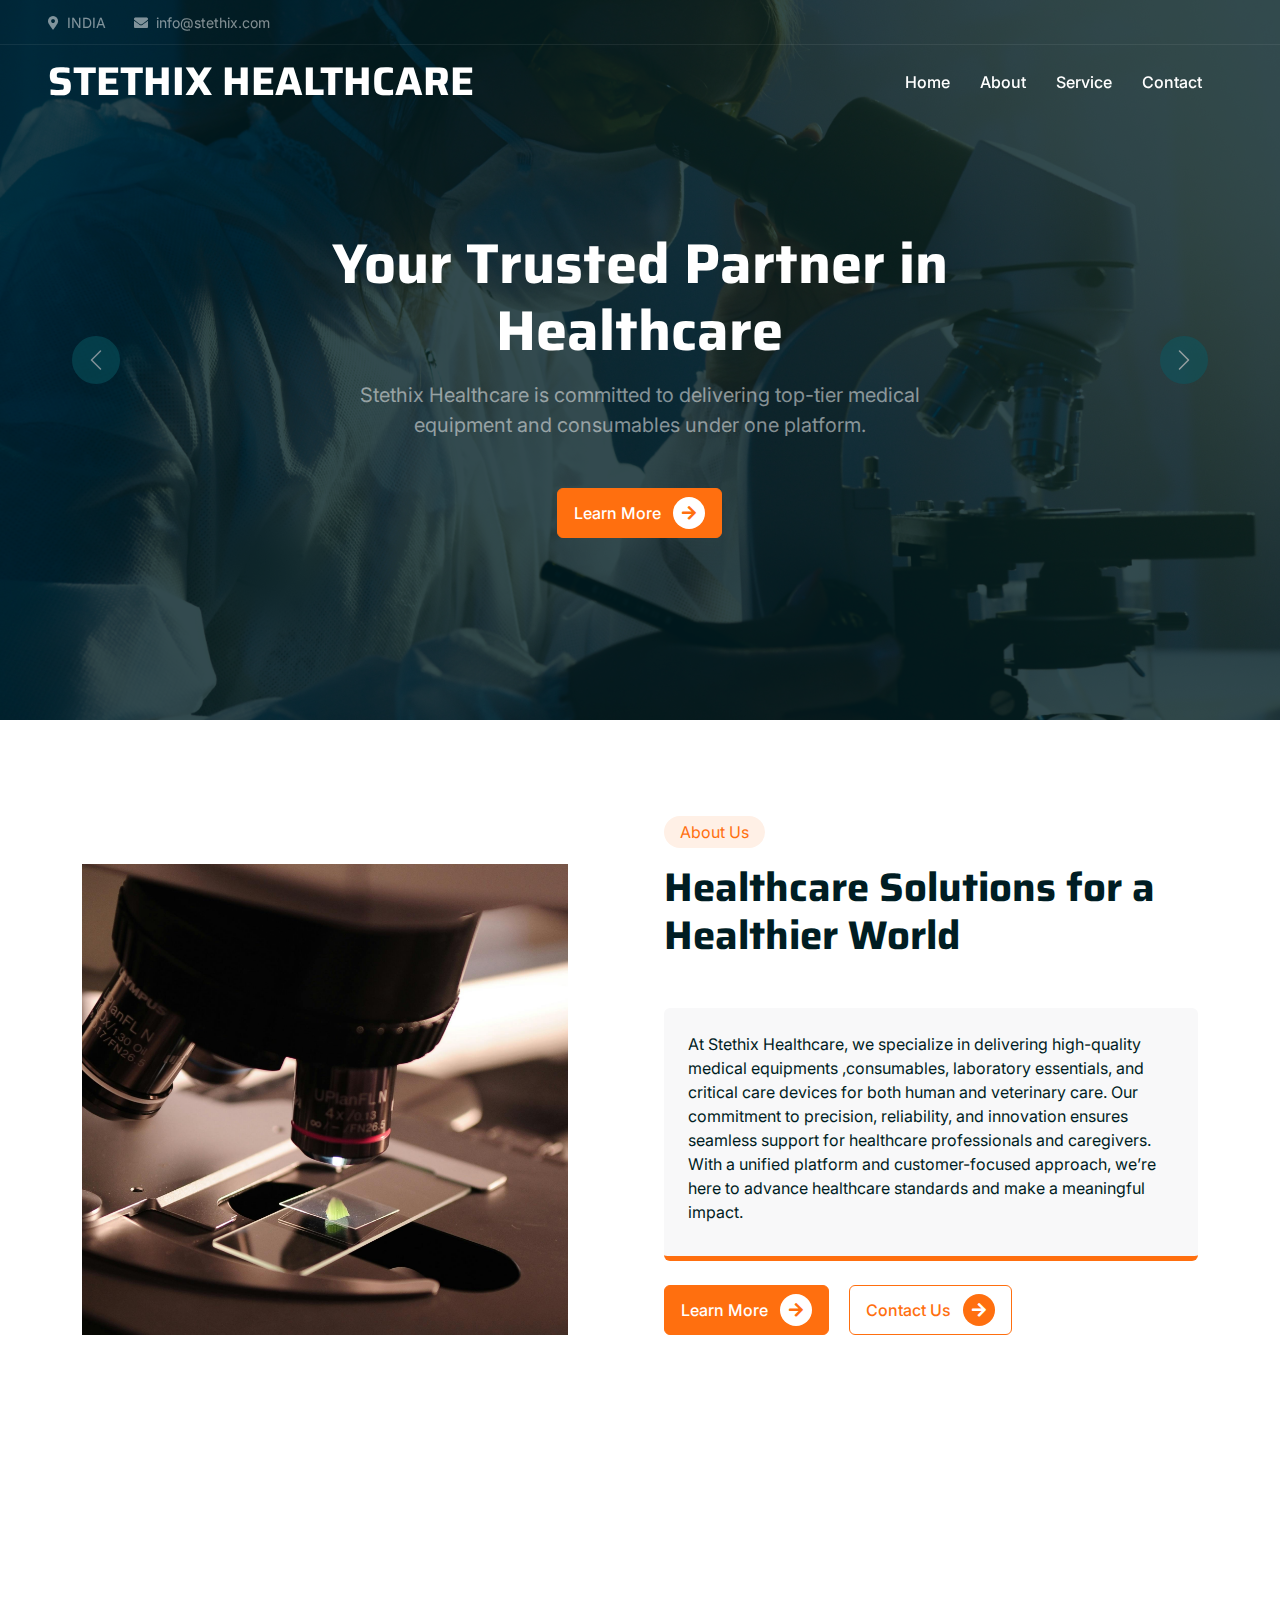
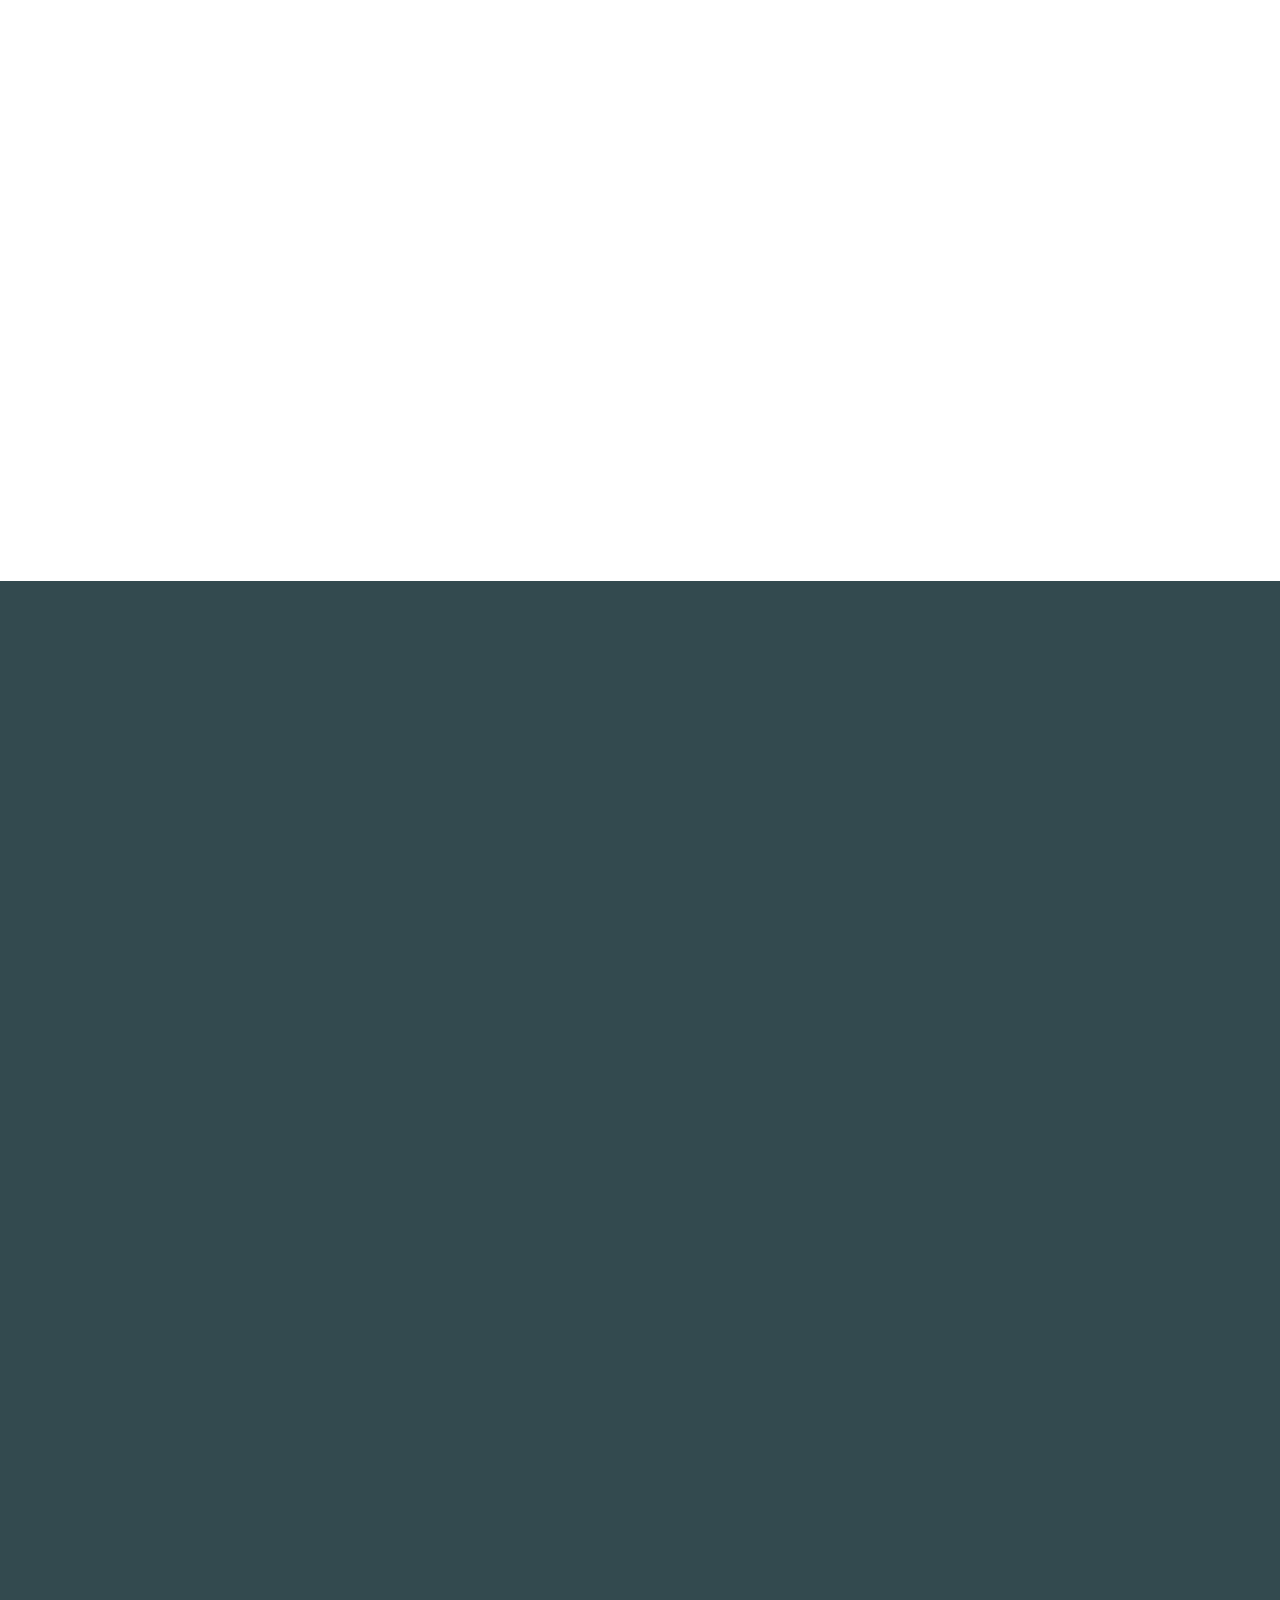
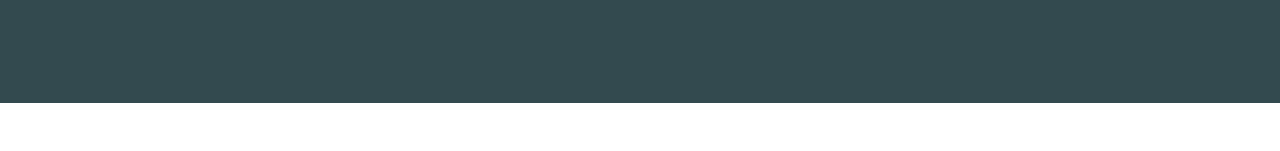
==== index.html @ cfde2481 "Update index.html" ====
<!DOCTYPE html>
<html lang="en">

<head>
    <meta charset="utf-8">
    <title>STETHIX HEALTHCARE | INDIA | HOME</title>
    <meta content="width=device-width, initial-scale=1.0" name="viewport">
    <meta content="Medical equipment supplier India, Healthcare consumables, Critical care devices supplier, Laboratory products distributor, Hospital consumables provider, PPE kits wholesale supplier, Disposable medical products, Blood collection tubes supplier, IV sets and oxygen masks, Veterinary critical care solutions, Medical equipment sales and services, Healthcare supplies online store, Laboratory essentials for hospitals, High-quality medical consumables, Affordable healthcare equipment, Trusted healthcare supplier India, One-stop medical supply shop, Advanced healthcare solutions, Reliable medical product supplier, Stethix Healthcare products, stethix healthcare, stethix, kerala medical equipments" name="keywords">
  <meta content="Stethix Healthcare is your trusted partner for high-quality medical equipment, healthcare consumables, critical care devices, and laboratory essentials. We provide reliable solutions for hospitals, clinics, and veterinary care, ensuring excellence and affordability in healthcare supplies." name="description">

<!-- Google tag (gtag.js) -->
<script async src="https://www.googletagmanager.com/gtag/js?id=G-5CHFH58EYH"></script>
<script>
  window.dataLayer = window.dataLayer || [];
  function gtag(){dataLayer.push(arguments);}
  gtag('js', new Date());

  gtag('config', 'G-5CHFH58EYH');
</script>
    <!-- Favicon -->
    <link href="img/favicon.ico" rel="icon">

    <!-- Google Web Fonts -->
    <link rel="preconnect" href="https://fonts.googleapis.com">
    <link rel="preconnect" href="https://fonts.gstatic.com" crossorigin>
    <link href="https://fonts.googleapis.com/css2?family=Inter:wght@400;500;600&family=Saira:wght@500;600;700&display=swap" rel="stylesheet"> 

    <!-- Icon Font Stylesheet -->
    <link href="https://cdnjs.cloudflare.com/ajax/libs/font-awesome/5.10.0/css/all.min.css" rel="stylesheet">
    <link href="https://cdn.jsdelivr.net/npm/bootstrap-icons@1.4.1/font/bootstrap-icons.css" rel="stylesheet">

    <!-- Libraries Stylesheet -->
    <link href="lib/animate/animate.min.css" rel="stylesheet">
    <link href="lib/owlcarousel/assets/owl.carousel.min.css" rel="stylesheet">

    <!-- Customized Bootstrap Stylesheet -->
    <link href="css/bootstrap.min.css" rel="stylesheet">

    <!-- Template Stylesheet -->
    <link href="css/style.css" rel="stylesheet">
</head>

<body>
    <!-- Spinner Start -->
    <div id="spinner" class="show bg-white position-fixed translate-middle w-100 vh-100 top-50 start-50 d-flex align-items-center justify-content-center">
        <div class="spinner-grow text-primary" role="status"></div>
    </div>
    <!-- Spinner End -->


    <!-- Navbar Start -->
    <div class="container-fluid fixed-top px-0 wow fadeIn" data-wow-delay="0.1s">
        <div class="top-bar text-white-50 row gx-0 align-items-center d-none d-lg-flex">
            <div class="col-lg-6 px-5 text-start">
                <small><i class="fa fa-map-marker-alt me-2"></i>INDIA</small>
                <small class="ms-4"><i class="fa fa-envelope me-2"></i>info@stethix.com</small>
            </div>
           
        </div>

        <nav class="navbar navbar-expand-lg navbar-dark py-lg-0 px-lg-5 wow fadeIn" data-wow-delay="0.1s">
            <a href="index.html" class="navbar-brand ms-4 ms-lg-0">
                <h1 class="fw-bold text-primary m-0"><span class="text-white">STETHIX HEALTHCARE</span></h1>
            </a>
            <button type="button" class="navbar-toggler me-4" data-bs-toggle="collapse" data-bs-target="#navbarCollapse">
                <span class="navbar-toggler-icon"></span>
            </button>
            <div class="collapse navbar-collapse" id="navbarCollapse">
                <div class="navbar-nav ms-auto p-4 p-lg-0">
                    <a href="index.html" class="nav-item nav-link active">Home</a>
                    <a href="about.html" class="nav-item nav-link">About</a>
                    <a href="Service.html" class="nav-item nav-link">Service</a>
                   
                    <a href="contact.html" class="nav-item nav-link">Contact</a>
                </div>
                    </a>
                </div>
            </div>
        </nav>
    </div>
    <!-- Navbar End -->


    <!-- Carousel Start -->
    <div class="container-fluid p-0 mb-5">
        <div id="header-carousel" class="carousel slide" data-bs-ride="carousel">
            <div class="carousel-inner">
                <div class="carousel-item active">
                    <img class="w-100" src="img/pexels-artempodrez-5726794.jpg" alt="Image">
                    <div class="carousel-caption">
                        <div class="container">
                            <div class="row justify-content-center">
                                <div class="col-lg-7 pt-5">
                                    <h1 class="display-4 text-white mb-3 animated slideInDown">Your Trusted Partner in Healthcare</h1>
                                    <p class="fs-5 text-white-50 mb-5 animated slideInDown">Stethix Healthcare is committed to delivering top-tier medical equipment and consumables under one platform.</p>
                                    <a class="btn btn-primary py-2 px-3 animated slideInDown" href="about.html">
                                        Learn More
                                        <div class="d-inline-flex btn-sm-square bg-white text-primary rounded-circle ms-2">
                                            <i class="fa fa-arrow-right"></i>
                                        </div>
                                    </a>
                                </div>
                            </div>
                        </div>
                    </div>
                </div>
                <div class="carousel-item">
                    <img class="w-100" src="img/pexels-mart-production-7088524.jpg" alt="Image">
                    <div class="carousel-caption">
                        <div class="container">
                            <div class="row justify-content-center">
                                <div class="col-lg-7 pt-5">
                                    <h1 class="display-4 text-white mb-3 animated slideInDown">Integrated Solutions for Modern Care</h1>
                                    <p class="fs-5 text-white-50 mb-5 animated slideInDown">Stethix Healthcare offers a complete portfolio of medical equipments.we provide integrated solutions that empower healthcare professionals worldwide.</p>
                                    <a class="btn btn-primary py-2 px-3 animated slideInDown" href="about.html">
                                        Learn More
                                        <div class="d-inline-flex btn-sm-square bg-white text-primary rounded-circle ms-2">
                                            <i class="fa fa-arrow-right"></i>
                                        </div>
                                    </a>
                                </div>
                            </div>
                        </div>
                    </div>
                </div>
            </div>
            <button class="carousel-control-prev" type="button" data-bs-target="#header-carousel"
                data-bs-slide="prev">
                <span class="carousel-control-prev-icon" aria-hidden="true"></span>
                <span class="visually-hidden">Previous</span>
            </button>
            <button class="carousel-control-next" type="button" data-bs-target="#header-carousel"
                data-bs-slide="next">
                <span class="carousel-control-next-icon" aria-hidden="true"></span>
                <span class="visually-hidden">Next</span>
            </button>
        </div>
    </div>
    <!-- Carousel End -->


    <!-- About Start -->
    <div class="container-xxl py-5">
        <div class="container">
            <div class="row g-5">
                <div class="col-lg-6 wow fadeInUp" data-wow-delay="0.1s">
                    <div class="position-relative overflow-hidden h-100" style="min-height: 400px;">
                        <img class="position-absolute w-100 h-100 pt-5 pe-5" src="img/pexels-pixabay-256262.jpg" alt="" style="object-fit: cover;">
                        </div>
                </div>
                <div class="col-lg-6 wow fadeInUp" data-wow-delay="0.5s">
                    <div class="h-100" >
                        <div class="d-inline-block rounded-pill bg-secondary text-primary py-1 px-3 mb-3">About Us</div>
                        <h1 class="display-6 mb-5">Healthcare Solutions for a Healthier World</h1>
                        <div class="bg-light border-bottom border-5 border-primary rounded p-4 mb-4">
                            <p class="text-dark mb-2 ">At Stethix Healthcare, we specialize in delivering high-quality medical equipments ,consumables, laboratory essentials, and critical care devices for both human and veterinary care. Our commitment to precision, reliability, and innovation ensures seamless support for healthcare professionals and caregivers. With a unified platform and customer-focused approach, we’re here to advance healthcare standards and make a meaningful impact.</p>
                           
                        </div>
                         <a class="btn btn-primary py-2 px-3 me-3" href="about.html">
                            Learn More
                            <div class="d-inline-flex btn-sm-square bg-white text-primary rounded-circle ms-2">
                                <i class="fa fa-arrow-right"></i>
                            </div>
                        </a>
                        <a class="btn btn-outline-primary py-2 px-3" href="contact.html">
                            Contact Us
                            <div class="d-inline-flex btn-sm-square bg-primary text-white rounded-circle ms-2">
                                <i class="fa fa-arrow-right"></i>
                            </div>
                        </a>
                    </div>
                </div>
            </div>
        </div>
    </div>
    <!-- About End -->
    <!-- Service Start -->
    <div class="container-xxl py-5">
        <div class="container">
            <div class="text-center mx-auto mb-5 wow fadeInUp" data-wow-delay="0.1s" style="max-width: 500px;">
                <div class="d-inline-block rounded-pill bg-secondary text-primary py-1 px-3 mb-3">What We Do</div>
                <h1 class="display-6 mb-5">Learn More What We Do And Get Involved</h1>
            </div>
            <div class="row g-4 justify-content-center">
                <div class="col-lg-4 col-md-6 wow fadeInUp" data-wow-delay="0.1s">
                    <div class="service-item bg-white text-center h-100 p-4 p-xl-5">
                        <img class="img-fluid mb-4" src="img/" alt="">
                        <h4 class="mb-3">High-Quality Standards & Compliance</h4>
                        <p class="mb-4">    We ensure all our products meet international quality standards and comply with regulatory requirements, giving healthcare providers the confidence to rely on us for their essential medical supplies.</p>
                        <a class="btn btn-outline-primary px-3" href="">
                            Learn More
                            <div class="d-inline-flex btn-sm-square bg-primary text-white rounded-circle ms-2">
                                <i class="fa fa-arrow-right"></i>
                            </div>
                        </a>
                    </div>
                </div>
                <div class="col-lg-4 col-md-6 wow fadeInUp" data-wow-delay="0.3s">
                    <div class="service-item bg-white text-center h-100 p-4 p-xl-5">
                        <img class="img-fluid mb-4" src="img/" alt="">
                        <h4 class="mb-3">Specialized Healthcare Equipment</h4>
                        <p class="mb-4"> From diagnostic tools to critical care devices, we supply specialized equipment designed to meet the evolving needs of healthcare professionals across various sectors.

                        </p>
                        <a class="btn btn-outline-primary px-3" href="">
                            Learn More
                            <div class="d-inline-flex btn-sm-square bg-primary text-white rounded-circle ms-2">
                                <i class="fa fa-arrow-right"></i>
                            </div>
                        </a>
                    </div>
                </div>
                <div class="col-lg-4 col-md-6 wow fadeInUp" data-wow-delay="0.5s">
                    <div class="service-item bg-white text-center h-100 p-4 p-xl-5">
                        <img class="img-fluid mb-4" src="img/" alt="">
                        <h4 class="mb-3">Dedicated Customer Support</h4>
                        <p class="mb-4">Our team of experts is always available to assist with product inquiries, technical support, and after-sales services, ensuring that healthcare providers receive the assistance they need to make informed decisions.</p>
                        <a class="btn btn-outline-primary px-3" href="">
                            Learn More
                            <div class="d-inline-flex btn-sm-square bg-primary text-white rounded-circle ms-2">
                                <i class="fa fa-arrow-right"></i>
                            </div>
                        </a>
                    </div>
                </div>
            </div>
        </div>
    </div>
    <!-- Service End -->


    <!-- Donate Start -->
    <div class="container-fluid donate my-5 py-5" data-parallax="scroll" data-image-src="img/dev">
        <div class="container py-5">
            <div class="row g-5 align-items-center">
                <div class="col-lg-6 wow fadeIn" data-wow-delay="0.1s">
                    <div class="d-inline-block rounded-pill bg-secondary text-primary py-1 px-3 mb-3">Newsletter</div>
                    <h1 class="display-6 text-white mb-5">Stay Updated with the Latest in Healthcare Solutions</h1>
                    <p class="text-white-50 mb-0">Get the latest updates on new products, industry trends, special offers, and expert insights straight to your inbox.

              
                        Join our community and never miss an important update!</p>
                </div>
                <div class="col-lg-6 wow fadeIn" data-wow-delay="0.5s">
                    <div class="h-100 bg-white p-5">
                        <form action="https://formspree.io/f/xbljkrno" method="POST">
                            <div class="row g-3">
                                <div class="col-12">
                                    <div class="form-floating">
                                        <input type="text" class="form-control bg-light border-0" id="name" name="name" placeholder="Your Name">
                                        <label for="name">Your Name</label>
                                    </div>
                                </div>
                                <div class="col-12">
                                    <div class="form-floating">
                                        <input type="email" class="form-control bg-light border-0" id="email" name="email" placeholder="Your Email">
                                        <label for="email">Your Email</label>
                                    </div>
                                </div>
                                <div class="col-12">
                                    <button class="btn btn-primary px-5" style="height: 60px;">
                                        Subscribe
                                        <div class="d-inline-flex btn-sm-square bg-white text-primary rounded-circle ms-2">
                                            <i class="fa fa-arrow-right"></i>
                                        </div>
                                    </button>
                                </div>
                            </div>
                        </form>
                        
                    </div>
                </div>
            </div>
        </div>
    
    <!-- Donate End -->


    <!-- Team Start -->
   
    <!-- Team End -->
  <!-- Footer Start -->
  <div class="container-fluid bg-dark text-white-50 footer mt-5 pt-5 wow fadeIn" data-wow-delay="0.1s">
    <div class="container py-5">
        <div class="row g-5">
            <div class="col-lg-3 col-md-6">
                <h1 class="fw-bold text-primary mb-4"><span class="text-white">STETHIX HEALTHCARE LLP</span></h1>
                <p>Serving healthcare providers worldwide, we combine our global reach with deep local expertise to meet the unique needs of every region, offering tailored solutions that make a difference in patient care.</p>
                <!--<div class="d-flex pt-2">
                    <a class="btn btn-square me-1" href=""><i class="fab fa-twitter"></i></a>
                    <a class="btn btn-square me-1" href=""><i class="fab fa-facebook-f"></i></a>
                    <a class="btn btn-square me-1" href=""><i class="fab fa-youtube"></i></a>
                    <a class="btn btn-square me-0" href=""><i class="fab fa-linkedin-in"></i></a>
                </div> -->
            </div>
            <div class="col-lg-3 col-md-6">
                <h5 class="text-light mb-4">Address</h5>
                <p><i class="fa fa-map-marker-alt me-3"></i>Ernakulam,Kerala,IN</p>
                <p><i class="fa fa-phone-alt me-3"></i>+91-8113094881<br> &nbsp; &nbsp;&nbsp;&nbsp;&nbsp;&nbsp;+91-8129845532</p>
                <p><i class="fa fa-envelope me-3"></i>info@stethix.com</p>
            </div>
            <div class="col-lg-3 col-md-6">
                <h5 class="text-light mb-4">Quick Links</h5>
                <a class="btn btn-link" href="">About Us</a>
                <a class="btn btn-link" href="">Contact Us</a>
                <a class="btn btn-link" href="">Our Services</a>
                <a class="btn btn-link" href="">Terms & Condition</a>
                <a class="btn btn-link" href="">Support</a>
            </div>
            
        </div>
    </div>
    <div class="container-fluid copyright">
        <div class="container">
            <div class="row">
                <div class="col-md-6 text-center text-md-start mb-3 mb-md-0">
                    &copy; <a href="https://stethix.com">stethix.com</a>, All Right Reserved.
                </div>
                <div class="col-md-6 text-center text-md-end">
                   Designed By <a>STETHIX HEALTHCARE</a>
                </div>
            </div>
        </div>
    </div>
</div>
<!-- Footer End -->


     <!-- Back to Top -->
  
</div>

    <!-- JavaScript Libraries -->
    <script src="https://code.jquery.com/jquery-3.4.1.min.js"></script>
    <script src="https://cdn.jsdelivr.net/npm/bootstrap@5.0.0/dist/js/bootstrap.bundle.min.js"></script>
    <script src="lib/wow/wow.min.js"></script>
    <script src="lib/easing/easing.min.js"></script>
    <script src="lib/waypoints/waypoints.min.js"></script>
    <script src="lib/owlcarousel/owl.carousel.min.js"></script>
    <script src="lib/parallax/parallax.min.js"></script>

    <!-- Template Javascript -->
    <script src="js/main.js"></script>
</body>

</html>
---- css/style.css ----
/********** Template CSS **********/
:root {
    --primary: #fff;
    --secondary: #FFF0E6;
    --light: #F8F8F9;
    --dark: #095b65;
}

.back-to-top {
    position: fixed;
    display: none;
    right: 30px;
    bottom: 30px;
    z-index: 99;
}


/*** Spinner ***/
#spinner {
    opacity: 0;
    visibility: hidden;
    transition: opacity .5s ease-out, visibility 0s linear .5s;
    z-index: 99999;
}

#spinner.show {
    transition: opacity .5s ease-out, visibility 0s linear 0s;
    visibility: visible;
    opacity: 1;
}


/*** Button ***/
.btn {
    font-weight: 500;
    transition: .5s;
}

.btn.btn-primary,
.btn.btn-outline-primary:hover {
    color: #FFFFFF;
}

.btn.btn-primary:hover {
    color: var(--primary);
    background: transparent;
}

.btn-square {
    width: 38px;
    height: 38px;
}

.btn-sm-square {
    width: 32px;
    height: 32px;
}

.btn-lg-square {
    width: 48px;
    height: 48px;
}

.btn-square,
.btn-sm-square,
.btn-lg-square {
    padding: 0;
    display: flex;
    align-items: center;
    justify-content: center;
    font-weight: normal;
}


/*** Navbar ***/
.fixed-top {
    transition: .5s;
}

.top-bar {
    height: 45px;
    border-bottom: 1px solid rgba(255, 255, 255, .07);
}

.navbar .dropdown-toggle::after {
    border: none;
    content: "\f107";
    font-family: "Font Awesome 5 Free";
    font-weight: 900;
    vertical-align: middle;
    margin-left: 8px;
}

.navbar .navbar-nav .nav-link {
    margin-right: 30px;
    padding: 25px 0;
    color: #FFFFFF;
    font-weight: 500;
    outline: none;
}

.navbar .navbar-nav .nav-link:hover,
.navbar .navbar-nav .nav-link.active {
    color: var(--primary);
}

@media (max-width: 991.98px) {
    .navbar .navbar-nav {
        margin-top: 10px;
        border-top: 1px solid rgba(0, 0, 0, .07);
        background: var(--dark);
    }

    .navbar .navbar-nav .nav-link {
        padding: 10px 0;
    }
}

@media (min-width: 992px) {
    .navbar .nav-item .dropdown-menu {
        display: block;
        visibility: hidden;
        top: 100%;
        transform: rotateX(-75deg);
        transform-origin: 0% 0%;
        transition: .5s;
        opacity: 0;
    }

    .navbar .nav-item:hover .dropdown-menu {
        transform: rotateX(0deg);
        visibility: visible;
        transition: .5s;
        opacity: 1;
    }
}


/*** Header ***/
.carousel-caption {
    top: 0;
    left: 0;
    right: 0;
    bottom: 0;
    display: flex;
    align-items: center;
    justify-content: center;
    text-align: center;
    background: rgba(0, 29, 35, .8);
    z-index: 1;
}

.carousel-control-prev,
.carousel-control-next {
    width: 15%;
}

.carousel-control-prev-icon,
.carousel-control-next-icon {
    width: 3rem;
    height: 3rem;
    background-color: var(--dark);
    border: 12px solid var(--dark);
    border-radius: 3rem;
}

@media (max-width: 768px) {
    #header-carousel .carousel-item {
        position: relative;
        min-height: 450px;
    }
    
    #header-carousel .carousel-item img {
        position: absolute;
        width: 100%;
        height: 100%;
        object-fit: cover;
    }
}

.page-header {
    padding-top: 12rem;
    padding-bottom: 6rem;
    background: linear-gradient(rgba(0, 29, 35, .8), rgba(0, 29, 35, .8)), url(../img/pexels-zeoxs-11748826.jpg) center center no-repeat;
    background-size: cover;
}

.page-header .breadcrumb-item+.breadcrumb-item::before {
    color: #999999;
}


/*** Causes ***/
.causes-item .progress {
    height: 5px;
    border-radius: 0;
    overflow: visible;
}

.causes-item .progress .progress-bar {
    position: relative;
    overflow: visible;
    width: 0px;
    border-radius: 0;
    transition: 5s;
}

.causes-item .progress .progress-bar span {
    position: absolute;
    top: -7px;
    right: 0;
    width: 40px;
    height: 19px;
    display: flex;
    align-items: center;
    justify-content: center;
    font-size: 12px;
    background: var(--primary);
    color: #FFFFFF;
}

.causes-item .causes-overlay {
    position: absolute;
    width: 100%;
    height: 0;
    top: 0;
    left: 0;
    display: flex;
    align-items: center;
    justify-content: center;
    background: rgba(0, 0, 0, .5);
    overflow: hidden;
    opacity: 0;
    transition: .5s;
}

.causes-item:hover .causes-overlay {
    height: 100%;
    opacity: 1;
}


/*** Service ***/
.service-item {
    box-shadow: 0 0 45px rgba(0, 0, 0, .06);
}


/*** Donate ***/
.donate {
    background: rgba(0, 29, 35, .8);
}

.btn-group .btn-light:hover,
.btn-group input[type="radio"]:checked+label {
    color: var(--primary);
    border-color: var(--primary);
}


/*** Team ***/
.team-item img {
    position: relative;
    top: 0;
    transition: .5s;
}

.team-item:hover img {
    top: -30px;
}

.team-item .team-text {
    position: relative;
    height: 100px;
    transition: .5s;
}

.team-item:hover .team-text {
    margin-top: -60px;
    height: 160px;
}

.team-item .team-text .team-social {
    opacity: 0;
    transition: .5s;
}

.team-item:hover .team-text .team-social {
    opacity: 1;
}

.team-item .team-social .btn {
    display: inline-flex;
    color: var(--primary);
    background: #FFFFFF;
    border-radius: 40px;
}

.team-item .team-social .btn:hover {
    color: #FFFFFF;
    background: var(--primary);
}


/*** Testimonial ***/
.testimonial-carousel::before {
    position: absolute;
    content: "";
    top: 0;
    left: 0;
    height: 100%;
    width: 0;
    background: linear-gradient(to right, rgba(255, 255, 255, 1) 0%, rgba(255, 255, 255, 0) 100%);
    z-index: 1;
}

.testimonial-carousel::after {
    position: absolute;
    content: "";
    top: 0;
    right: 0;
    height: 100%;
    width: 0;
    background: linear-gradient(to left, rgba(255, 255, 255, 1) 0%, rgba(255, 255, 255, 0) 100%);
    z-index: 1;
}

@media (min-width: 768px) {
    .testimonial-carousel::before,
    .testimonial-carousel::after {
        width: 200px;
    }
}

@media (min-width: 992px) {
    .testimonial-carousel::before,
    .testimonial-carousel::after {
        width: 300px;
    }
}

.testimonial-carousel .owl-item .testimonial-text {
    background: var(--light);
    transform: scale(.8);
    transition: .5s;
}

.testimonial-carousel .owl-item.center .testimonial-text {
    background: var(--primary);
    transform: scale(1);
}

.testimonial-carousel .owl-item .testimonial-text *,
.testimonial-carousel .owl-item .testimonial-item img {
    transition: .5s;
}

.testimonial-carousel .owl-item.center .testimonial-text * {
    color: var(--light) !important;
}

.testimonial-carousel .owl-item.center .testimonial-item img {
    background: var(--primary) !important;
} 

.testimonial-carousel .owl-nav {
    position: absolute;
    width: 350px;
    top: 15px;
    left: 50%;
    transform: translateX(-50%);
    display: flex;
    justify-content: space-between;
    opacity: 0;
    transition: .5s;
    z-index: 1;
}

.testimonial-carousel:hover .owl-nav {
    width: 300px;
    opacity: 1;
}

.testimonial-carousel .owl-nav .owl-prev,
.testimonial-carousel .owl-nav .owl-next {
    position: relative;
    color: var(--primary);
    font-size: 45px;
    transition: .5s;
}

.testimonial-carousel .owl-nav .owl-prev:hover,
.testimonial-carousel .owl-nav .owl-next:hover {
    color: var(--dark);
}


/*** Footer ***/

.footer .btn.btn-link {
    display: block;
    margin-bottom: 5px;
    padding: 0;
    text-align: left;
    color: rgba(255,255,255,0.5);
    font-weight: normal;
    text-transform: capitalize;
    transition: .3s;
}

.footer .btn.btn-link::before {
    position: relative;
    content: "\f105";
    font-family: "Font Awesome 5 Free";
    font-weight: 900;
    color: rgba(255,255,255,0.5);
    margin-right: 10px;
}

.footer .btn.btn-link:hover {
    color: var(--light);
    letter-spacing: 1px;
    box-shadow: none;
}

.footer .btn.btn-square {
    color: rgba(255,255,255,0.5);
    border: 1px solid rgba(255,255,255,0.5);
}

.footer .btn.btn-square:hover {
    color: var(--secondary);
    border-color: var(--light);
}

.footer .copyright {
    padding: 25px 0;
    font-size: 15px;
    border-top: 1px solid rgba(256, 256, 256, .1);
}

.footer .copyright a {
    color: var(--secondary);
}

.footer .copyright a:hover {
    color: var(--primary);
}
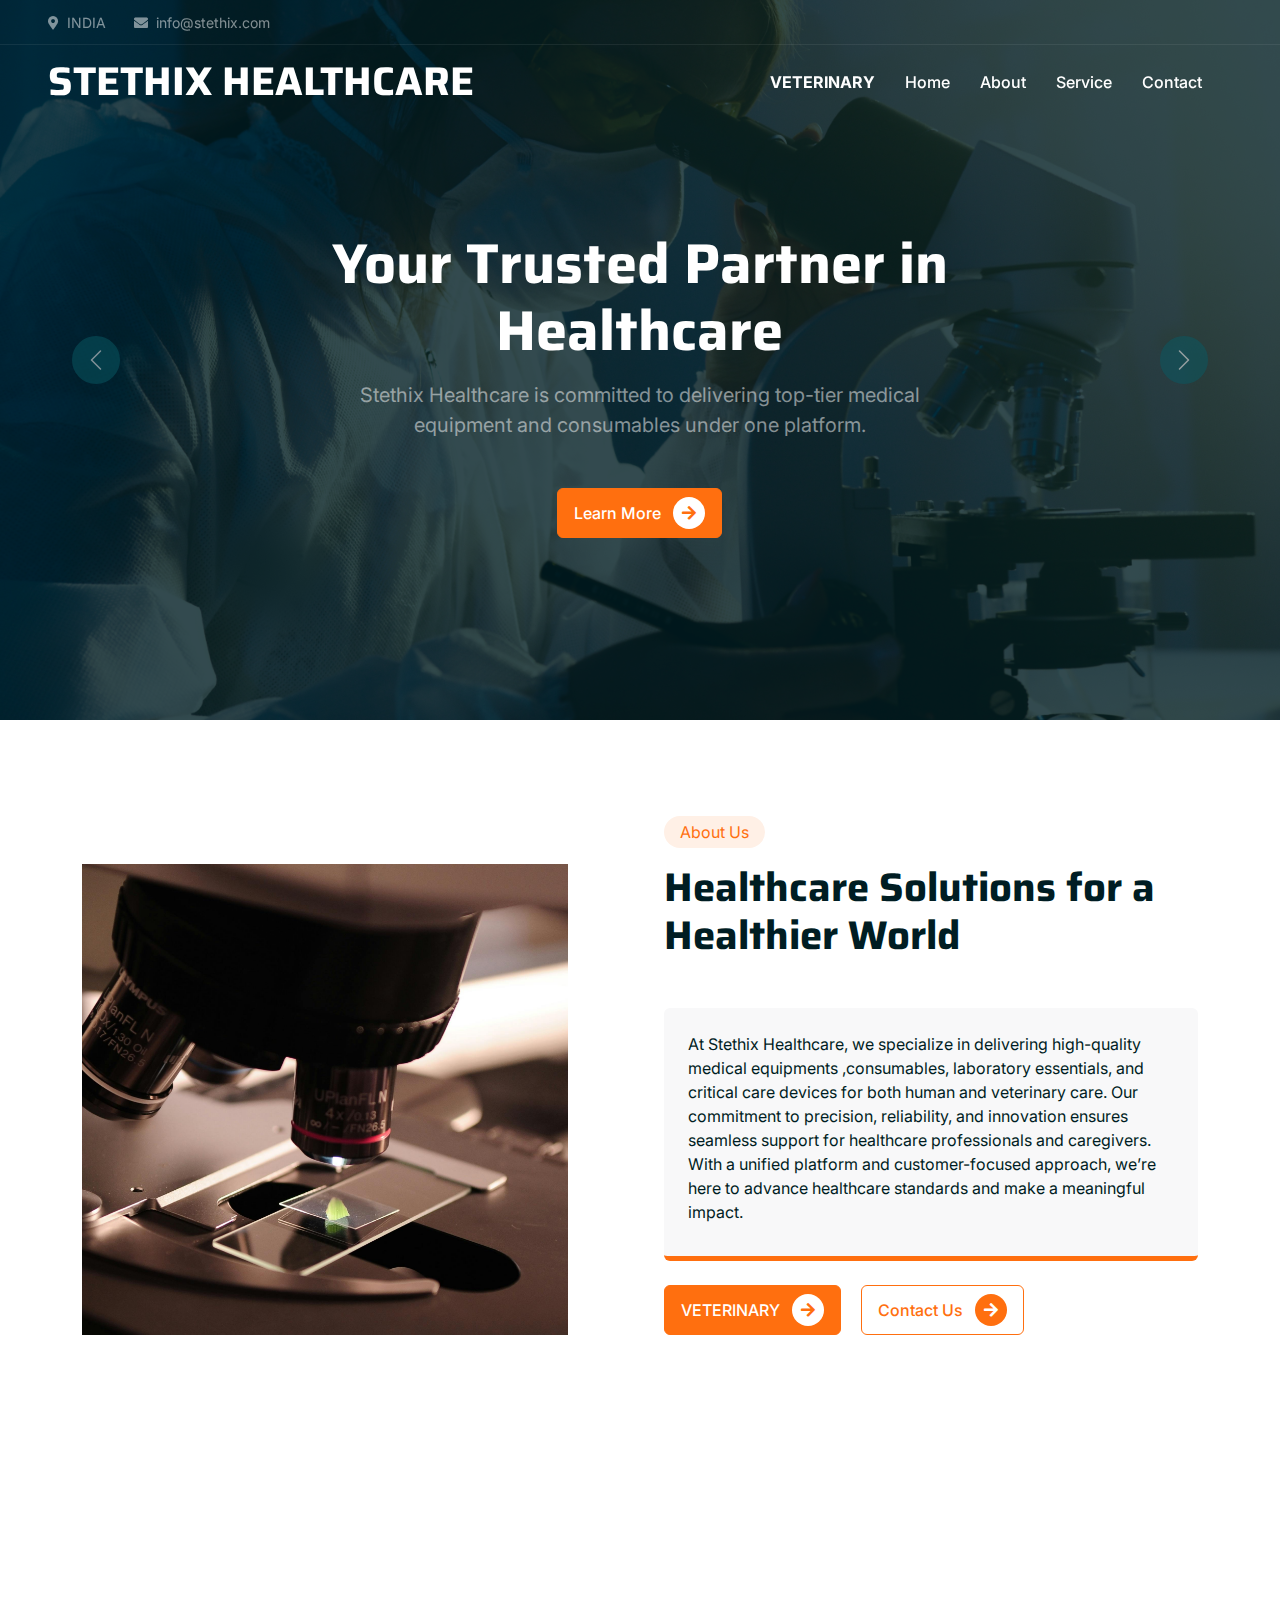
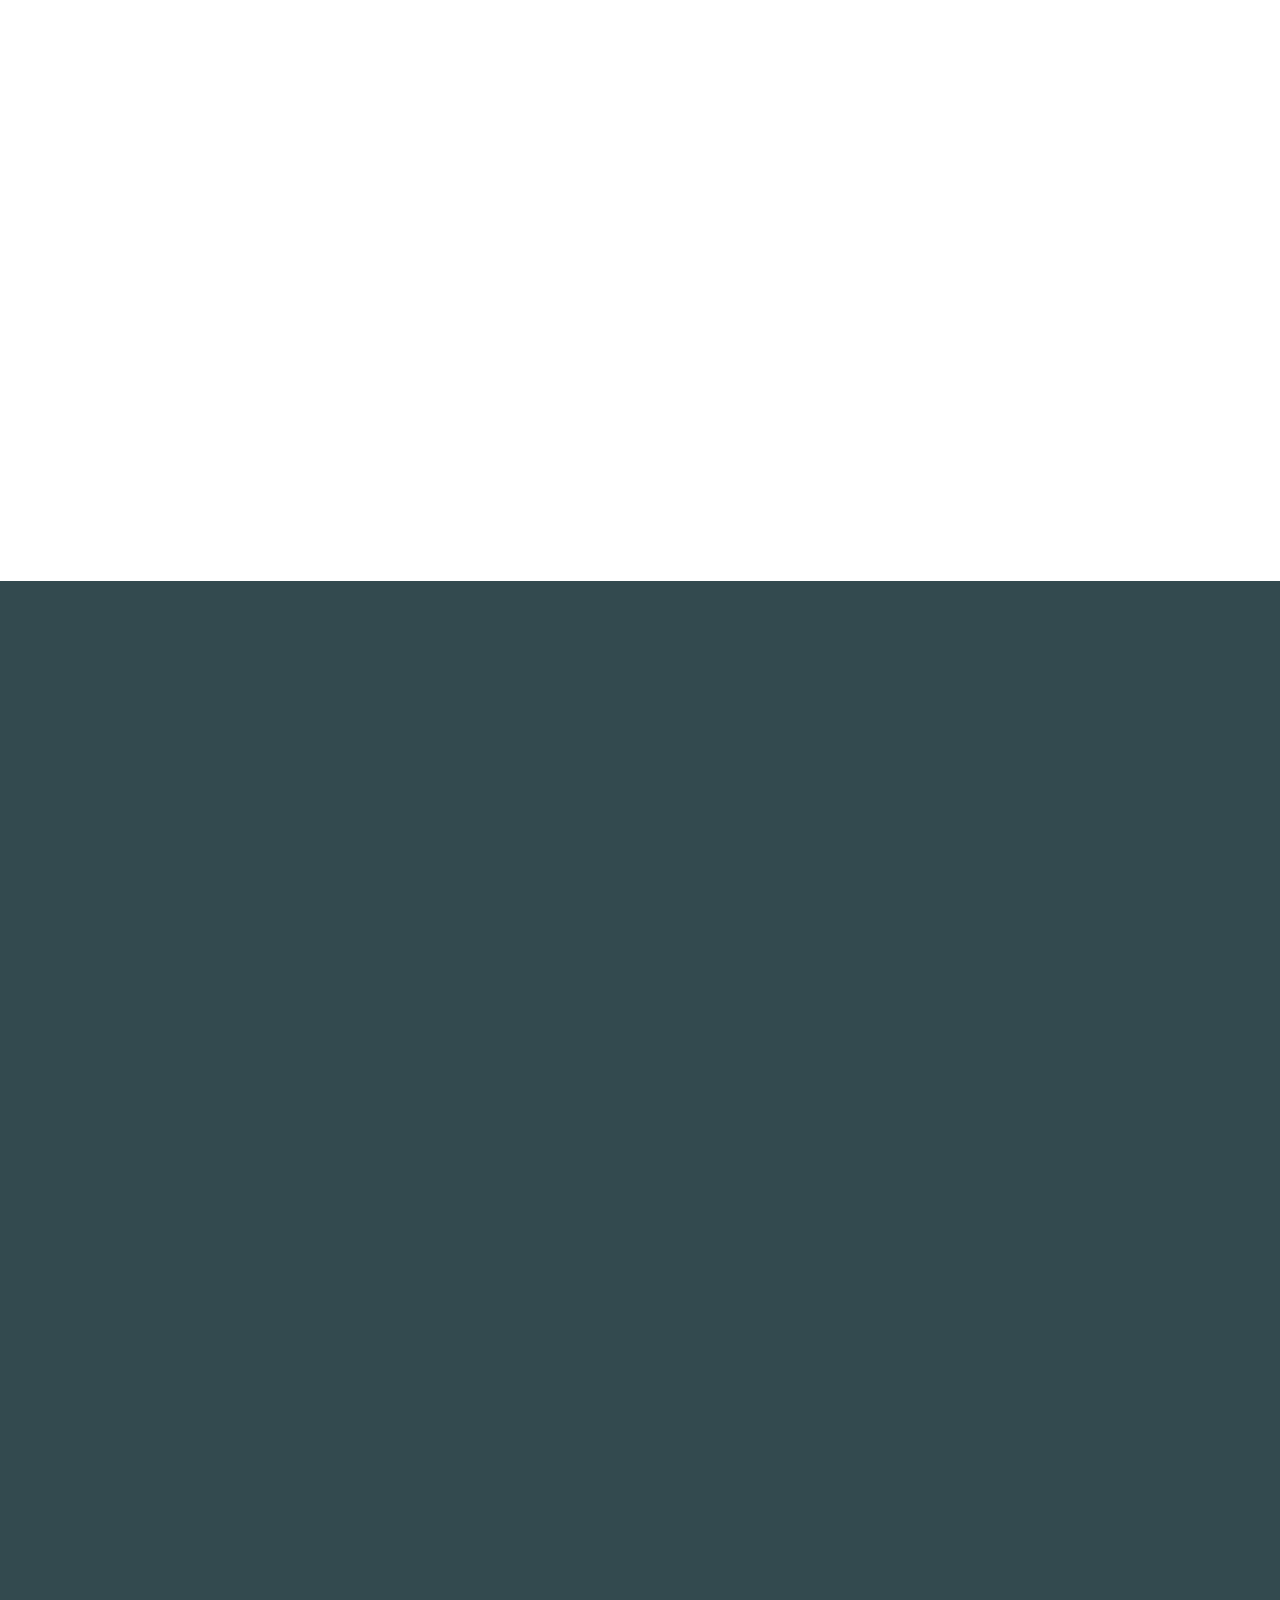
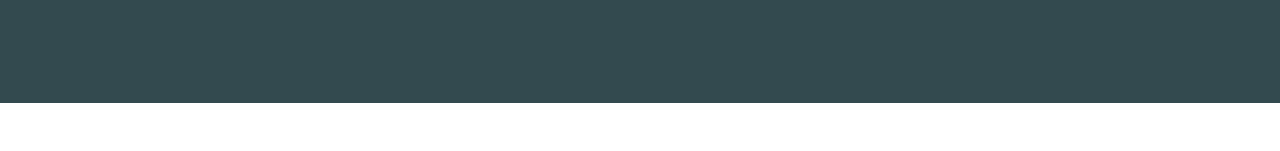
==== commit 997cbc73: "Update index.html" ====
--- a/index.html
+++ b/index.html
@@ -3,9 +3,9 @@
 
 <head>
     <meta charset="utf-8">
-    <title>STETHIX HEALTHCARE | INDIA | HOME</title>
+    <title>Stethix Healthcare | INDIA | HOME</title>
     <meta content="width=device-width, initial-scale=1.0" name="viewport">
-    <meta content="Medical equipment supplier India, Healthcare consumables, Critical care devices supplier, Laboratory products distributor, Hospital consumables provider, PPE kits wholesale supplier, Disposable medical products, Blood collection tubes supplier, IV sets and oxygen masks, Veterinary critical care solutions, Medical equipment sales and services, Healthcare supplies online store, Laboratory essentials for hospitals, High-quality medical consumables, Affordable healthcare equipment, Trusted healthcare supplier India, One-stop medical supply shop, Advanced healthcare solutions, Reliable medical product supplier, Stethix Healthcare products, stethix healthcare, stethix, kerala medical equipments" name="keywords">
+    <meta content="stethix healthcare , veterinary medical equipment supplier , veterinary medical equipment suppliers in india healthcare stethix , veterinary medical equipment suppliers in kerala , Medical equipment supplier India, Healthcare consumables, Critical care devices supplier, Laboratory products distributor, Hospital consumables provider, PPE kits wholesale supplier, Disposable medical products, Blood collection tubes supplier, IV sets and oxygen masks, Veterinary critical care solutions, Medical equipment sales and services, Healthcare supplies online store, Laboratory essentials for hospitals, High-quality medical consumables, Affordable healthcare equipment, Trusted healthcare supplier India, One-stop medical supply shop, Advanced healthcare solutions, Reliable medical product supplier, Stethix Healthcare products, stethix healthcare, stethix, kerala medical equipments" name="keywords">
   <meta content="Stethix Healthcare is your trusted partner for high-quality medical equipment, healthcare consumables, critical care devices, and laboratory essentials. We provide reliable solutions for hospitals, clinics, and veterinary care, ensuring excellence and affordability in healthcare supplies." name="description">
 
 <!-- Google tag (gtag.js) -->
@@ -67,6 +67,7 @@
             </button>
             <div class="collapse navbar-collapse" id="navbarCollapse">
                 <div class="navbar-nav ms-auto p-4 p-lg-0">
+                     <a href="https://vet.stethix.com" class="nav-item nav-link active"><B>VETERINARY</B></a>
                     <a href="index.html" class="nav-item nav-link active">Home</a>
                     <a href="about.html" class="nav-item nav-link">About</a>
                     <a href="Service.html" class="nav-item nav-link">Service</a>
@@ -156,8 +157,8 @@
                             <p class="text-dark mb-2 ">At Stethix Healthcare, we specialize in delivering high-quality medical equipments ,consumables, laboratory essentials, and critical care devices for both human and veterinary care. Our commitment to precision, reliability, and innovation ensures seamless support for healthcare professionals and caregivers. With a unified platform and customer-focused approach, we’re here to advance healthcare standards and make a meaningful impact.</p>
                            
                         </div>
-                         <a class="btn btn-primary py-2 px-3 me-3" href="about.html">
-                            Learn More
+                         <a class="btn btn-primary py-2 px-3 me-3" href="htttps://vet.stethix.com">
+                            VETERINARY
                             <div class="d-inline-flex btn-sm-square bg-white text-primary rounded-circle ms-2">
                                 <i class="fa fa-arrow-right"></i>
                             </div>
@@ -296,7 +297,7 @@
             <div class="col-lg-3 col-md-6">
                 <h5 class="text-light mb-4">Address</h5>
                 <p><i class="fa fa-map-marker-alt me-3"></i>Ernakulam,Kerala,IN</p>
-                <p><i class="fa fa-phone-alt me-3"></i>+91-8113094881<br> &nbsp; &nbsp;&nbsp;&nbsp;&nbsp;&nbsp;+91-8129845532</p>
+                <p><i class="fa fa-phone-alt me-3"></i>+91-8078034011<br> &nbsp; &nbsp;&nbsp;&nbsp;&nbsp;&nbsp;+91-9482243708</p>
                 <p><i class="fa fa-envelope me-3"></i>info@stethix.com</p>
             </div>
             <div class="col-lg-3 col-md-6">
@@ -325,6 +326,9 @@
 </div>
 <!-- Footer End -->
 
+
+<script>(function(w, d) { w.CollectId = "673c24aa48b2ba247e882c28"; var h = d.head || d.getElementsByTagName("head")[0]; var s = d.createElement("script"); s.setAttribute("type", "text/javascript"); s.async=true; s.setAttribute("src", "https://collectcdn.com/launcher.js"); h.appendChild(s); })(window, document);</script>
+   
 
      <!-- Back to Top -->
   
